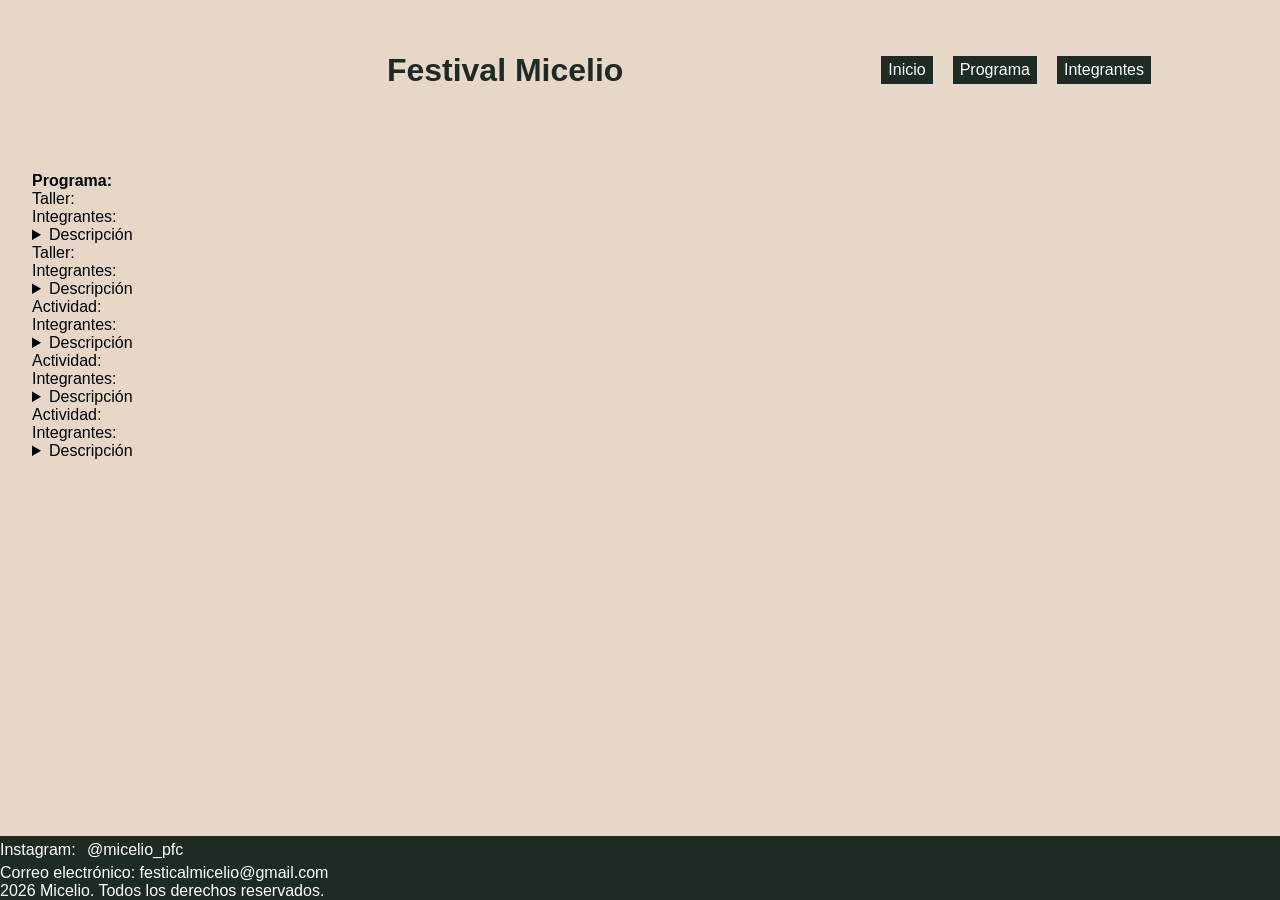
==== archivos/programa.html @ 31fdf593 "footer" ====
<!DOCTYPE html>
<html lang="en">
<head>
    <meta charset="UTF-8">
    <meta name="viewport" content="width=device-width, initial-scale=1.0">
    <title>Micelio: programa</title>
    <link rel="stylesheet" href="../style.css">
</head>
<body>
    <div class="container">
    <header>
        <div class="logo">
            <img src="../assets/Logo_Micelio.jpg" alt="">
        </div>
        <h1 class="titulo-header">Festival Micelio</h1>
        <nav>
            <a href="../index.html">Inicio</a>
            <a href="#">Programa</a>
            <a href="nosotros.html">Integrantes</a>
        </nav>
    </header>

    <main>
        <section>
            <p><b>Programa:</b></p>

    <p>Taller: <span id="a1"></span></p>
    <p>Integrantes: <span id="e1"></span></p>
    <details>
        <summary>Descripción</summary>
        <p id="d1"></p>
    </details>  
    
    <p>Taller: <span id="a2"></span></p>
    <p>Integrantes: <span id="e2"></span></p>
    <details>
        <summary>Descripción</summary>
        <p id="d2"></p>
    </details>

    <p>Actividad: <span id="a3"></span></p>
    <p>Integrantes: <span id="e3"></span></p>
    <details>
        <summary>Descripción</summary>
        <p id="d3"></p>
    </details>
    
    <p>Actividad: <span id="a4"></span></p>
    <p>Integrantes: <span id="e4"></span></p>
    <details>
        <summary>Descripción</summary>
        <p id="d4"></p>
    </details>
    
    <p>Actividad: <span id="a5"></span></p>
    <p>Integrantes: <span id="e5"></span></p>
    <details>
        <summary>Descripción</summary>
        <p id="d5"></p>
    </details>
</section></main>
    
    <footer>
        <p>Instagram: <a href="https://www.instagram.com/micelio_pfc?igsh=amg0cXNjYXZma3A4">@micelio_pfc</a></p>
        <p>Correo electrónico: festicalmicelio@gmail.com</p>
        <p>2026 Micelio. Todos los derechos reservados.</p>
    </footer>
    </div>

    <script src="../script.js"></script>
</body>
</html>
---- style.css ----
*{
    padding: 0;
    margin: 0;
    box-sizing: border-box;
}
body{
    background-color: #e7d7c8;
    font-family: sans-serif;
}

header{
    color: #1e2b22;
    display: flex;
    justify-content: space-around;
    align-items: center;
    min-height: 70px;
}

nav{
    display: flex;
    gap: 20px;
}

a:link, a:visited {
  background-color: #1e2b22;
  color: white;
  padding: 5px 7px;
  text-align: center;
  text-decoration: none;
  display: inline-block;
}

section{
    padding: 2rem;
}

footer{
    background-color: #1e2b22;
    color: white
}

.logo{
    display:flex;
    align-items: center;
}

.logo img{
    height: 140px;
}

.titulo-header{
    padding: 0px;
    margin: 0px;
}

.container{
    min-height: 100dvh;
    display: grid;
    grid-template-rows: auto 1fr auto;

}

@media (max-width: 700px){
    header{
        flex-direction: column;
    }
};
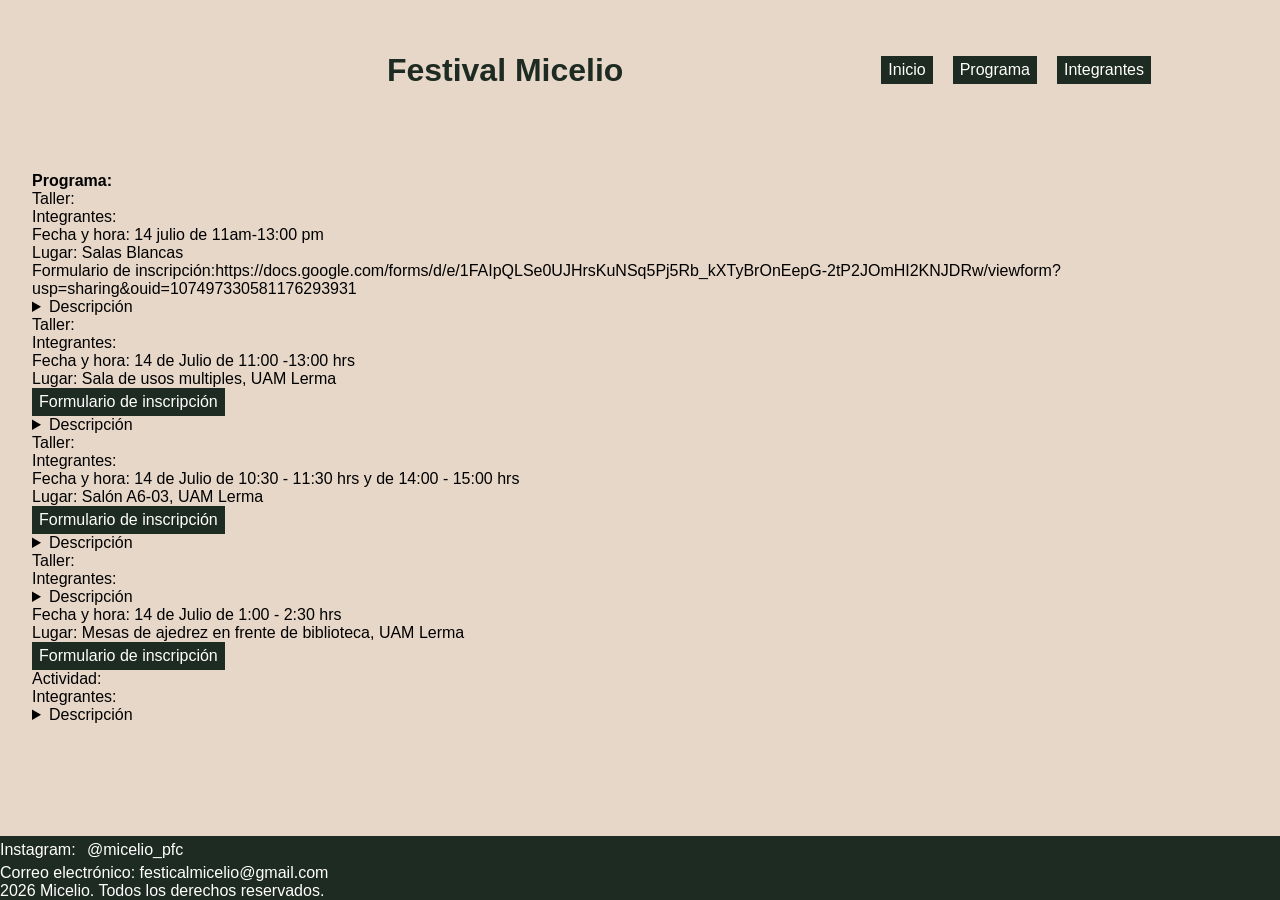
==== commit f807c380: "añadi lugar, fecha y formulario" ====
--- a/archivos/programa.html
+++ b/archivos/programa.html
@@ -24,41 +24,56 @@
         <section>
             <p><b>Programa:</b></p>
 
-    <p>Taller: <span id="a1"></span></p>
-    <p>Integrantes: <span id="e1"></span></p>
+            <div>
+                <p>Taller: <span id="a1"></span></p>
+                <p>Integrantes: <span id="e1"></span></p>
+                <p>Fecha y hora: 14 julio de 11am-13:00 pm </p>
+    <p>Lugar: Salas Blancas</p>
+    <p>Formulario de inscripción:https://docs.google.com/forms/d/e/1FAIpQLSe0UJHrsKuNSq5Pj5Rb_kXTyBrOnEepG-2tP2JOmHI2KNJDRw/viewform?usp=sharing&ouid=107497330581176293931 </p>
     <details>
         <summary>Descripción</summary>
         <p id="d1"></p>
-    </details>  
-    
+    </details> 
+            </div>
+    <div>
     <p>Taller: <span id="a2"></span></p>
     <p>Integrantes: <span id="e2"></span></p>
+    <p>Fecha y hora: 14 de Julio de 11:00 -13:00 hrs</p>
+    <p>Lugar: Sala de usos multiples, UAM Lerma</p>
+    <p><a href="https://forms.gle/SrZfYZ8EvkvfctMb7">Formulario de inscripción</a></p>
     <details>
         <summary>Descripción</summary>
         <p id="d2"></p>
     </details>
-
-    <p>Actividad: <span id="a3"></span></p>
-    <p>Integrantes: <span id="e3"></span></p>
+    </div>
+    <p>Taller: <span id="a3"></span><br>
+    Integrantes: <span id="e3"></span></p>
+    <p>Fecha y hora: 14 de Julio de 10:30 - 11:30 hrs y de 14:00 - 15:00 hrs</p>
+    <p>Lugar: Salón A6-03, UAM Lerma</p>
+    <p><a href="https://forms.gle/QWmUZ2EZJpvnED4y6">Formulario de inscripción</a></p>
     <details>
         <summary>Descripción</summary>
         <p id="d3"></p>
     </details>
     
-    <p>Actividad: <span id="a4"></span></p>
+    <p>Taller: <span id="a4"></span></p>
     <p>Integrantes: <span id="e4"></span></p>
+
     <details>
         <summary>Descripción</summary>
         <p id="d4"></p>
     </details>
-    
+     <p>Fecha y hora: 14 de Julio de 1:00 - 2:30 hrs</p>
+    <p>Lugar: Mesas de ajedrez en frente de biblioteca, UAM Lerma</p>
+    <p><a href="https://forms.gle/TfM82aj2mWWZgz4A8">Formulario de inscripción</a></p>
     <p>Actividad: <span id="a5"></span></p>
     <p>Integrantes: <span id="e5"></span></p>
     <details>
         <summary>Descripción</summary>
         <p id="d5"></p>
     </details>
-</section></main>
+</section>
+</main>
     
     <footer>
         <p>Instagram: <a href="https://www.instagram.com/micelio_pfc?igsh=amg0cXNjYXZma3A4">@micelio_pfc</a></p>
